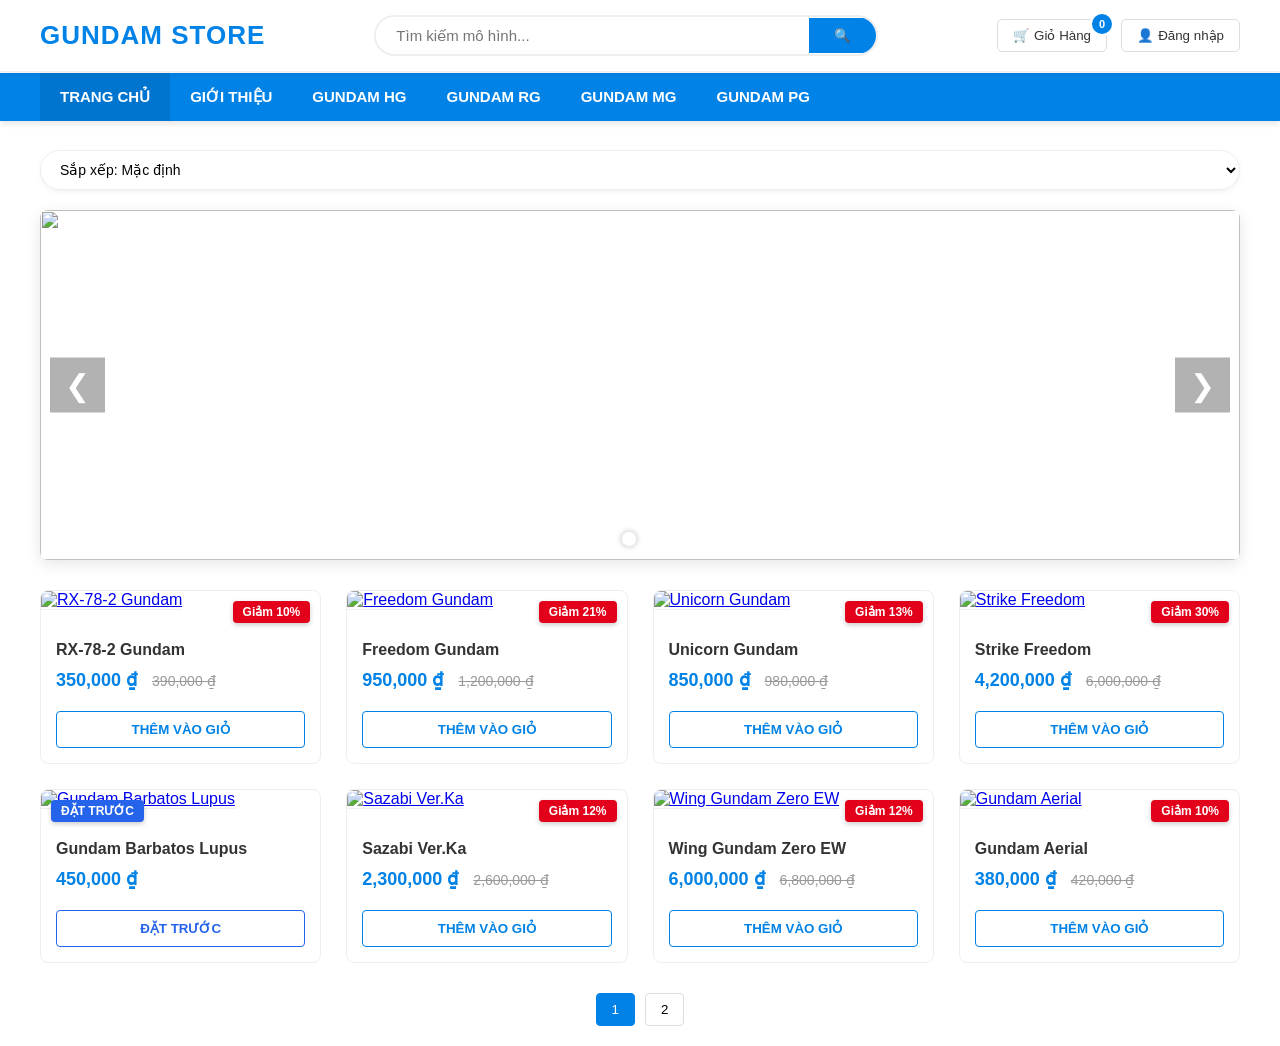
==== index.html @ c2790efb "webbanhang" ====
<!DOCTYPE html>
<html lang="vi">
<head>
<meta charset="UTF-8">
<meta name="viewport" content="width=device-width, initial-scale=1.0">
<title>Gundam Store - Pro Version</title>
<link rel="stylesheet" href="style.css">
</head>
<body>

<header>
    <div class="header-inner">
        <button class="mobile-menu-btn" onclick="toggleMobileMenu()">☰</button>
        
        <a href="#" class="logo">Gundam Store</a>
        
        <div class="search-box">
            <input type="text" id="search" placeholder="Tìm kiếm mô hình..." oninput="handleSearchInput()">
            <button>🔍</button>
        </div>

        <div class="header-actions">
            <button onclick="location.hash='#cart'">🛒 Giỏ Hàng <span id="cart-count" class="cart-count">0</span></button>
            <span id="auth-btn"><button onclick="openModal()">👤 Đăng nhập</button></span>
        </div>
    </div>
</header>

<div class="main-nav" id="main-nav">
    <div class="nav-container">
        <div class="nav-item active" onclick="selectCategory('all', this)">TRANG CHỦ</div>
        <div class="nav-item" onclick="showIntro(this)">GIỚI THIỆU</div>
        <div class="nav-item" onclick="selectCategory('HG', this)">GUNDAM HG</div>
        <div class="nav-item" onclick="selectCategory('RG', this)">GUNDAM RG</div>
        <div class="nav-item" onclick="selectCategory('MG', this)">GUNDAM MG</div>
        <div class="nav-item" onclick="selectCategory('PG', this)">GUNDAM PG</div>
    </div>
</div>

<div class="container">
    <div class="toolbar" id="toolbar" style="display: flex; justify-content: space-between; margin-bottom: 20px; align-items: center; flex-wrap: wrap; gap: 10px;">
        <select id="category" onchange="render()" style="padding: 10px; border-radius: 5px; border: 1px solid #ccc; outline: none; cursor: pointer; display: none;">
            <option value="all">Tất cả</option>
            <option value="HG">HG</option>
            <option value="MG">MG</option>
            <option value="RG">RG</option>
            <option value="PG">PG</option>
        </select>
        
        <div style="flex: 1;"></div> <select id="sort" onchange="render()" style="padding: 10px 15px; border-radius: 50px; border: 1px solid #eee; outline: none; cursor: pointer; background: white; font-weight: 500; box-shadow: 0 2px 5px rgba(0,0,0,0.05);">
            <option value="default">Sắp xếp: Mặc định</option>
            <option value="price-asc">Giá: Thấp đến Cao</option>
            <option value="price-desc">Giá: Cao xuống Thấp</option>
        </select>
    </div>

    <div id="home-banner" class="banner-slider"></div>
    <div id="product-list" class="grid"></div>
    <div class="pagination" id="pagination"></div>
    
    <div id="intro-panel" class="intro-section hidden" style="background: white; padding: 40px; border-radius: 8px; box-shadow: 0 2px 10px rgba(0,0,0,0.05); line-height: 1.8; color: #333;">
        <h2 style="color: var(--primary); border-bottom: 2px solid #eee; padding-bottom: 15px; margin-top: 0;">Về Gundam & Gunpla</h2>
        <p><strong>Gundam</strong> là một thương hiệu truyền thông khoa học viễn tưởng quân sự của Nhật Bản. Khởi đầu từ bộ anime <em>Mobile Suit Gundam (1979)</em>, thương hiệu này đã phát triển thành một biểu tượng văn hóa toàn cầu với vô số phần phim, truyện tranh và đặc biệt là mô hình lắp ráp.</p>
        
        <h3 style="margin-top: 25px;">Gunpla là gì?</h3>
        <p><strong>Gunpla</strong> (viết tắt của "Gundam Plastic Model") là các bộ mô hình nhựa mô phỏng lại các robot (Mobile Suit) trong phim. Người chơi sẽ cắt các chi tiết từ vỉ nhựa (runner) và lắp ráp chúng lại với nhau mà không cần dùng keo dán (snap-fit).</p>

        <h3 style="margin-top: 25px;">Các cấp độ (Grade) phổ biến</h3>
        <div class="grade-grid" style="display: grid; grid-template-columns: repeat(auto-fit, minmax(280px, 1fr)); gap: 20px; margin-top: 15px;">
            <div class="grade-card" style="background: #f8fafc; padding: 20px; border-radius: 8px; border-left: 5px solid var(--primary);">
                <strong style="color: var(--primary); font-size: 16px;">HG - High Grade (1/144)</strong>
                <p style="margin-top: 10px; font-size: 14px;">Dòng phổ biến nhất, kích thước khoảng 13cm. Chi tiết vừa phải, dễ lắp ráp, giá thành rẻ. Phù hợp cho người mới bắt đầu.</p>
            </div>
            <div class="grade-card" style="background: #f8fafc; padding: 20px; border-radius: 8px; border-left: 5px solid var(--primary);">
                <strong style="color: var(--primary); font-size: 16px;">RG - Real Grade (1/144)</strong>
                <p style="margin-top: 10px; font-size: 14px;">Cùng kích thước với HG nhưng có khung xương bên trong chi tiết. Độ chi tiết cực cao, dành cho người thích sự tỉ mỉ.</p>
            </div>
            <div class="grade-card" style="background: #f8fafc; padding: 20px; border-radius: 8px; border-left: 5px solid var(--primary);">
                <strong style="color: var(--primary); font-size: 16px;">MG - Master Grade (1/100)</strong>
                <p style="margin-top: 10px; font-size: 14px;">Kích thước khoảng 18cm. Có khung xương hoàn chỉnh, cử động linh hoạt. Đây là chuẩn mực của người chơi Gundam.</p>
            </div>
            <div class="grade-card" style="background: #f8fafc; padding: 20px; border-radius: 8px; border-left: 5px solid var(--primary);">
                <strong style="color: var(--primary); font-size: 16px;">PG - Perfect Grade (1/60)</strong>
                <p style="margin-top: 10px; font-size: 14px;">Kích thước lớn (30cm+). Là đỉnh cao của công nghệ Gunpla với chi tiết hoàn hảo, đèn LED, kim loại.</p>
            </div>
        </div>
    </div>

    <div id="detail"></div>

    <div id="admin-panel" class="admin hidden">
        <h3>Quản lý sản phẩm</h3>
        <input type="hidden" id="editIndex">
        <input id="name" placeholder="Tên Gundam"><br><br>
        <select id="cat">
            <option>HG</option><option>MG</option><option>RG</option><option>PG</option>
        </select><br><br>
        <div style="display:flex; gap:10px">
            <input id="price" type="number" placeholder="Giá bán (VNĐ)">
            <input id="originalPrice" type="number" placeholder="Giá gốc (Để tính % giảm)">
        </div><br>
        <div style="display:flex; gap:10px">
            <input id="stock" type="number" placeholder="Số lượng trong kho">
            <select id="status"><option value="available">Sẵn hàng</option><option value="preorder">Đặt trước (Pre-order)</option></select>
        </div><br>
        <textarea id="images" placeholder="Link ảnh (Mỗi link một dòng)" rows="4"></textarea><br><br>
        <input id="video" placeholder="ID Video Youtube (VD: dQw4w9WgXcQ)"><br><br>
        <textarea id="desc" placeholder="Mô tả"></textarea><br><br>
        <button class="btn-submit" onclick="saveProduct()">Lưu Sản Phẩm</button>
        
        <div id="bank-config-area" style="margin-top: 30px; border-top: 2px dashed #ddd; padding-top: 20px;"></div>

        <div style="margin-top: 30px; border-top: 2px dashed #ddd; padding-top: 20px;">
            <h3>Cấu hình Giao diện & Banner</h3>
            <div class="form-group"><label>Màu chủ đạo (Primary Color)</label><input type="color" id="cfg-color" value="#e3001b" style="height:40px"></div>
            <div class="form-group"><label>Hình nền (Link ảnh hoặc mã màu)</label><input type="text" id="cfg-bg" placeholder="VD: https://anh.com/bg.jpg hoặc #f4f4f4"></div>
            <div class="form-group"><label>Banner Quảng cáo (Mỗi link 1 dòng)</label><textarea id="cfg-banners" rows="4" placeholder="Nhập link ảnh banner..."></textarea></div>
            <button onclick="saveSiteConfig()" class="btn-submit" style="background:#0f172a;">Lưu Giao Diện</button>
        </div>
        <hr>
        <div id="admin-list"></div>
    </div>
</div>

<button id="backToTop" onclick="window.scrollTo({top: 0, behavior: 'smooth'})" style="position:fixed; bottom:20px; left:20px; background:var(--primary); color:white; width:45px; height:45px; border-radius:50%; border:none; cursor:pointer; font-size:20px; display:none; z-index:999; box-shadow:0 4px 10px rgba(0,0,0,0.3); transition: 0.3s;">⬆</button>

<div class="toast-container" id="toast-container"></div>

<div class="modal-overlay" id="login-modal">
    <div class="modal-box">
        <span class="close-modal" onclick="closeModal()" style="float:right">&times;</span>
        <div class="modal-tabs">
            <button id="tab-login" class="tab-btn active" onclick="switchTab('login')">Đăng nhập</button>
            <button id="tab-register" class="tab-btn" onclick="switchTab('register')">Đăng ký</button>
        </div>
        
        <div id="login-form">
            <div class="form-group"><label>Tên tài khoản</label><input type="text" id="username" placeholder="Nhập tên đăng nhập"></div>
            <div class="form-group">
                <label>Mật khẩu</label>
                <div style="position: relative;">
                    <input type="password" id="password" placeholder="Nhập mật khẩu" style="width: 100%; padding-right: 35px; box-sizing: border-box;">
                    <span onclick="togglePassword('password', this)" style="position: absolute; right: 10px; top: 12px; cursor: pointer; user-select: none;">👁️</span>
                </div>
            </div>
            <button class="btn-submit" onclick="handleLogin()">ĐĂNG NHẬP</button>
            <div style="text-align: center; margin-top: 15px;">
                <a href="#" onclick="showForgotPassword()" style="color: var(--primary); font-size: 14px; text-decoration: none; font-weight: 500;">Quên mật khẩu?</a>
            </div>
        </div>

        <div id="register-form" class="hidden">
            <div class="form-group"><label>Tên tài khoản</label><input type="text" id="reg-username" placeholder="Chọn tên đăng nhập"></div>
            <div class="form-group"><label>Họ và tên</label><input type="text" id="reg-fullname" placeholder="Tên hiển thị"></div>
            <div class="form-group">
                <label>Mật khẩu</label>
                <div style="position: relative;">
                    <input type="password" id="reg-password" placeholder="Tạo mật khẩu (>6 ký tự)" style="width: 100%; padding-right: 35px; box-sizing: border-box;">
                    <span onclick="togglePassword('reg-password', this)" style="position: absolute; right: 10px; top: 12px; cursor: pointer; user-select: none;">👁️</span>
                </div>
            </div>
            <button class="btn-submit" onclick="handleRegister()">ĐĂNG KÝ</button>
        </div>

        <div id="forgot-form" class="hidden">
            <h3 style="margin-top:0; color:var(--primary); text-align:center;">Khôi phục mật khẩu</h3>
            <p style="font-size:14px; color:#666; margin-bottom:15px; text-align:center;">Nhập tên tài khoản của bạn. Hệ thống sẽ gửi email xác nhận đặt lại mật khẩu.</p>
            <div class="form-group"><label>Tên tài khoản</label><input type="text" id="forgot-username" placeholder="Nhập tên đăng nhập"></div>
            <button class="btn-submit" onclick="handleForgotPassword()">GỬI YÊU CẦU</button>
            <div style="text-align: center; margin-top: 15px;">
                <a href="#" onclick="switchTab('login')" style="color: #666; font-size: 14px; text-decoration: none;">⬅ Quay lại đăng nhập</a>
            </div>
        </div>
    </div>
</div>

<div class="modal-overlay" id="qr-modal">
    <div class="modal-box" style="text-align: center;">
        <span class="close-modal" onclick="closeQrModal()" style="float:right">&times;</span>
        <h3 style="color:var(--primary); margin-top:0;">THÔNG TIN CHUYỂN KHOẢN</h3>
        <p>Vui lòng quét mã hoặc chuyển khoản theo thông tin dưới đây:</p>
        <div class="qr-info" style="background:#f8fafc; padding:20px; border-radius:8px; border:1px dashed #cbd5e1; margin-bottom:20px">
            <img id="qr-img" src="" style="max-width: 200px; border-radius: 4px;" alt="QR Code">
            <p style="margin: 10px 0 5px;"><strong>Ngân hàng:</strong> <span id="qr-bank-name"></span></p>
            <p style="margin: 5px 0;"><strong>Số tài khoản:</strong> <span id="qr-bank-num" style="font-size: 18px; color: var(--primary); font-weight: bold;"></span></p>
            <p style="margin: 5px 0;"><strong>Chủ tài khoản:</strong> <span id="qr-bank-owner"></span></p>
            <p style="font-size: 13px; color: #666; margin-top: 10px;">Nội dung: <strong>Thanh toan don hang</strong></p>
        </div>
        <button class="btn-submit" onclick="confirmBankTransfer()">✅ TÔI ĐÃ CHUYỂN KHOẢN</button>
    </div>
</div>

<script src="https://cdnjs.cloudflare.com/ajax/libs/crypto-js/4.1.1/crypto-js.min.js"></script>
<script src="data.js"></script>
<script src="auth.js"></script>
<script src="cart.js"></script>
<script src="admin.js"></script>
<script src="main.js"></script>

</body>
</html>
---- style.css ----
:root { --primary: #e3001b; --dark: #333; --light: #f4f4f4; --white: #fff; }
body { margin:0; font-family:'Segoe UI', Tahoma, Geneva, Verdana, sans-serif; background:var(--light); color: var(--dark); overflow-x: hidden; }
html { scroll-behavior: smooth; }

/* Header & Thanh tìm kiếm */
header { background: var(--white); padding: 15px 0; border-bottom: 1px solid #eee; position: sticky; top: 0; z-index: 1000; box-shadow: 0 2px 5px rgba(0,0,0,0.05); }
.header-inner { max-width: 1200px; margin: auto; display: flex; justify-content: space-between; align-items: center; padding: 0 20px; }
.logo { font-size: 26px; font-weight: 800; color: var(--primary); text-decoration: none; text-transform: uppercase; letter-spacing: 1px; flex-shrink: 0; }

.search-box { flex: 1; max-width: 500px; margin: 0 20px; display: flex; align-items: center; background: #fff; border: 2px solid #eee; border-radius: 50px; overflow: hidden; transition: 0.3s; }
.search-box:focus-within { border-color: var(--primary); box-shadow: 0 4px 10px rgba(227,0,27,0.15); }
.search-box input { flex: 1; padding: 10px 20px; border: none; outline: none; font-size: 15px; width: 100%; box-sizing: border-box; }
.search-box button { background: var(--primary); color: white; border: none; padding: 10px 25px; cursor: pointer; font-weight: bold; transition: 0.2s; }
.search-box button:hover { background: #cc0018; }

.header-actions button { background: white; color: var(--dark); border: 1px solid #ddd; margin-left: 10px; font-weight: 500; position: relative; padding: 8px 15px; border-radius: 5px; cursor: pointer; transition: 0.2s; }
.header-actions button:hover { border-color: var(--primary); color: var(--primary); }
.cart-count { position: absolute; top: -8px; right: -8px; background: var(--primary); color: white; font-size: 11px; width: 20px; height: 20px; border-radius: 50%; display: flex; align-items: center; justify-content: center; font-weight: bold; border: 2px solid white; }

/* Nút Hamburger (Mobile) */
.mobile-menu-btn { display: none; background: none; border: none; font-size: 24px; cursor: pointer; color: var(--dark); margin-right: 15px; }

/* Menu Đỏ */
.main-nav { background: var(--primary); box-shadow: 0 4px 6px -1px rgba(0,0,0,0.1); position: sticky; top: 73px; z-index: 999; transition: max-height 0.3s ease-out; }
.nav-container { max-width: 1200px; margin: auto; display: flex; padding: 0 20px; overflow-x: auto; }
.nav-item { color: white; padding: 15px 20px; cursor: pointer; font-weight: bold; font-size: 15px; white-space: nowrap; transition: 0.3s; text-transform: uppercase; }
.nav-item:hover, .nav-item.active { background: rgba(0,0,0,0.1); }

/* Layout chung */
.container { max-width: 1200px; margin: 20px auto; padding: 0 20px; min-height: 70vh; }
.hidden { display: none !important; }

/* Grid Sản phẩm */
.grid { display: grid; grid-template-columns: repeat(auto-fit, minmax(240px, 1fr)); gap: 25px; }
.card { background: var(--white); border: 1px solid #eee; border-radius: 8px; overflow: hidden; transition: transform 0.2s, box-shadow 0.2s; position: relative; animation: fadeIn 0.4s ease; display: flex; flex-direction: column; }
@keyframes fadeIn { from { opacity: 0; transform: translateY(10px); } to { opacity: 1; transform: translateY(0); } }
.card:hover { transform: translateY(-5px); box-shadow: 0 10px 20px rgba(0,0,0,0.08); border-color: #ffdce0; }

.card img { width: 100%; height: 240px; object-fit: cover; border-bottom: 1px solid #f0f0f0; }
.card-content { padding: 15px; display: flex; flex-direction: column; flex: 1; }
.price { color: var(--primary); font-weight: bold; font-size: 18px; margin-bottom: 10px; display: block; }
.old-price { text-decoration: line-through; color: #999; font-size: 14px; margin-left: 10px; font-weight: normal; }
.sale-badge, .preorder-badge { position: absolute; top: 10px; color: white; padding: 4px 10px; border-radius: 4px; font-size: 12px; font-weight: bold; z-index: 2; box-shadow: 0 2px 5px rgba(0,0,0,0.2); }
.sale-badge { right: 10px; background: #e3001b; }
.preorder-badge { left: 10px; background: #2563eb; }

.card-actions { margin-top: auto; }
.card-actions button { width: 100%; background: white; border: 1px solid var(--primary); color: var(--primary); padding: 10px; border-radius: 4px; font-weight: bold; cursor: pointer; transition: 0.2s; }
.card-actions button:hover { background: var(--primary); color: white; }
.card-actions button:disabled { background: #eee; border-color: #ddd; color: #999; cursor: not-allowed; }

/* Banner Slider */
.banner-slider { width: 100%; height: 350px; position: relative; overflow: hidden; border-radius: 8px; margin-bottom: 30px; box-shadow: 0 4px 15px rgba(0,0,0,0.1); display: none; }
.banner-slider.has-images { display: block; }
.banner-slide { position: absolute; top:0; left:0; width:100%; height:100%; opacity:0; transition: opacity 1s ease-in-out; object-fit: cover; }
.banner-slide.active { opacity: 1; }
.banner-nav { position: absolute; bottom: 15px; left: 50%; transform: translateX(-50%); display: flex; gap: 10px; z-index: 10; }
.banner-dot { width: 12px; height: 12px; background: rgba(255,255,255,0.5); border-radius: 50%; cursor: pointer; transition: 0.3s; }
.banner-dot.active { background: var(--white); transform: scale(1.2); box-shadow: 0 0 5px rgba(0,0,0,0.3); }
.banner-btn { position: absolute; top: 50%; transform: translateY(-50%); background: rgba(0,0,0,0.3); color: white; border: none; font-size: 30px; padding: 10px 15px; cursor: pointer; transition: 0.3s; z-index: 5; }
.banner-btn:hover { background: var(--primary); }
.banner-prev { left: 10px; }
.banner-next { right: 10px; }

/* Gallery & Media */
.gallery-container { width: 100%; }
.main-media { width: 100%; height: 400px; border: 1px solid #eee; border-radius: 8px; overflow: hidden; display: flex; align-items: center; justify-content: center; background: #fff; margin-bottom: 10px; position: relative; }
.main-media:hover img { cursor: zoom-in; transform: scale(1.5); }
.nav-arrow { position: absolute; top: 50%; transform: translateY(-50%); background: rgba(0,0,0,0.3); color: white; width: 40px; height: 40px; border-radius: 50%; display: flex; align-items: center; justify-content: center; cursor: pointer; font-size: 20px; font-weight: bold; user-select: none; transition: 0.2s; z-index: 10; }
.nav-arrow:hover { background: var(--primary); }
.nav-arrow.prev { left: 10px; }
.nav-arrow.next { right: 10px; }
.thumb-list { display: flex; gap: 10px; overflow-x: auto; padding-bottom: 5px; }
.thumb-item { width: 70px; height: 70px; border: 2px solid transparent; border-radius: 4px; cursor: pointer; object-fit: cover; opacity: 0.6; transition: 0.2s; flex-shrink: 0; }
.thumb-item:hover, .thumb-item.active { border-color: var(--primary); opacity: 1; }
.thumb-video { position: relative; display: flex; align-items: center; justify-content: center; background: #000; }
.thumb-video::after { content: '▶'; color: white; font-size: 20px; position: absolute; }

/* Form & Modal */
.form-group { margin-bottom: 15px; text-align: left; }
.form-group label { display: block; margin-bottom: 5px; font-weight: 500; font-size: 14px; }
input, select, textarea { width: 100%; padding: 12px; box-sizing: border-box; border: 1px solid #ddd; border-radius: 4px; font-family: inherit; font-size: 14px; transition: border 0.3s; }
input:focus, select:focus, textarea:focus { border-color: var(--primary); outline: none; }
.btn-submit { width: 100%; background: var(--primary); color: white; padding: 12px; border: none; border-radius: 4px; font-weight: bold; cursor: pointer; transition: 0.2s; font-size: 15px; }
.btn-submit:hover { background: #cc0018; transform: translateY(-2px); }

.modal-overlay { position: fixed; top: 0; left: 0; width: 100%; height: 100%; background: rgba(0,0,0,0.6); z-index: 2000; display: flex; align-items: center; justify-content: center; opacity: 0; visibility: hidden; transition: 0.3s; }
.modal-overlay.open { opacity: 1; visibility: visible; }
.modal-box { background: white; padding: 30px; border-radius: 8px; width: 400px; max-width: 90%; transform: scale(0.9); transition: 0.3s; box-shadow: 0 10px 25px rgba(0,0,0,0.2); }
.modal-overlay.open .modal-box { transform: scale(1); }
.close-modal { cursor: pointer; font-size: 24px; color: #999; line-height: 1; transition: 0.2s; }
.close-modal:hover { color: var(--primary); }

.modal-tabs { display: flex; margin-bottom: 20px; border-bottom: 1px solid #eee; }
.tab-btn { flex: 1; padding: 10px; background: none; border: none; cursor: pointer; font-weight: bold; color: #777; border-bottom: 2px solid transparent; transition: 0.3s; font-size: 15px; }
.tab-btn.active { color: var(--primary); border-bottom-color: var(--primary); }

/* Toasts & Utils */
.toast-container { position: fixed; top: 20px; right: 20px; z-index: 3000; }
.toast { background: white; border-left: 4px solid var(--primary); padding: 15px 20px; margin-bottom: 10px; box-shadow: 0 4px 12px rgba(0,0,0,0.15); border-radius: 4px; font-weight: 500; min-width: 250px; animation: slideIn 0.3s ease; transition: opacity 0.3s; }
.toast.success { border-left-color: #10b981; }
.toast.error { border-left-color: #ef4444; }
@keyframes slideIn { from { transform: translateX(100%); opacity: 0; } to { transform: translateX(0); opacity: 1; } }
.pagination { margin-top: 30px; text-align: center; }
.pagination button { margin: 0 5px; padding: 8px 15px; background: white; border: 1px solid #ddd; cursor: pointer; border-radius: 4px; font-weight: 500; transition: 0.2s; }
.pagination button:hover, .pagination button.active { border-color: var(--primary); color: white; background: var(--primary); }

/* Responsive Mobile (ĐIỂM ĂN TIỀN MỚI) */
@media (max-width: 768px) {
    .header-inner { flex-wrap: wrap; }
    .logo { margin-bottom: 15px; width: calc(100% - 50px); text-align: center; }
    .mobile-menu-btn { display: block; }
    .search-box { margin: 0 0 15px 0; width: 100%; max-width: 100%; order: 3; }
    .header-actions { margin: auto; order: 4; }
    
    /* Thu gọn Menu thành Drawer */
    .main-nav { max-height: 0; overflow: hidden; }
    .main-nav.open { max-height: 500px; }
    .nav-container { flex-direction: column; padding: 0; }
    .nav-item { text-align: center; border-bottom: 1px solid rgba(255,255,255,0.1); }
    
    .toolbar { flex-direction: column; align-items: stretch !important; }
    #sort, #category { width: 100%; }
}
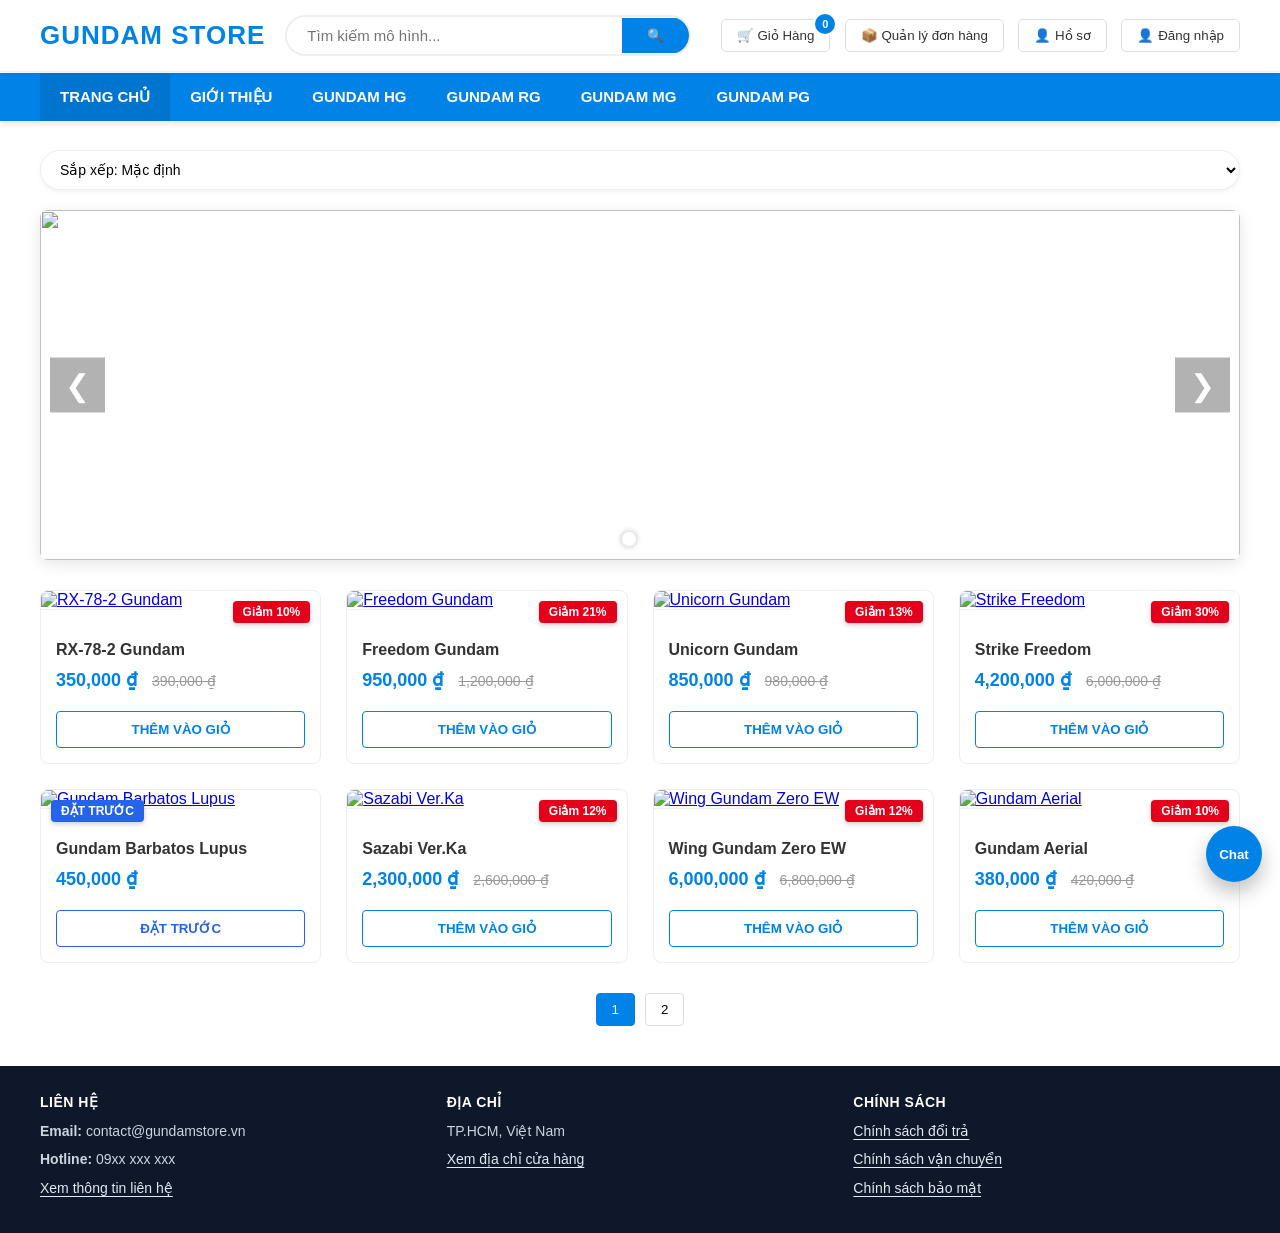
==== commit b5522dec: "Add files via upload" ====
--- a/index.html
+++ b/index.html
@@ -21,6 +21,11 @@
 
         <div class="header-actions">
             <button onclick="location.hash='#cart'">🛒 Giỏ Hàng <span id="cart-count" class="cart-count">0</span></button>
+            <button onclick="location.hash='#orders'">📦 Quản lý đơn hàng</button>
+            <button onclick="location.hash='#profile'">👤 Hồ sơ</button>
+            <a id="product-mgmt-btn" href="admin.html" style="padding:8px 16px; background:var(--primary); color:white; border:none; border-radius:4px; cursor:pointer; text-decoration:none; font-weight:600; display:none;">⚙️ Quản trị</a>
+            <span id="admin-link"></span>
+            <span id="stock-alert"></span>
             <span id="auth-btn"><button onclick="openModal()">👤 Đăng nhập</button></span>
         </div>
     </div>
@@ -34,6 +39,7 @@
         <div class="nav-item" onclick="selectCategory('RG', this)">GUNDAM RG</div>
         <div class="nav-item" onclick="selectCategory('MG', this)">GUNDAM MG</div>
         <div class="nav-item" onclick="selectCategory('PG', this)">GUNDAM PG</div>
+        <div id="admin-nav-item" class="nav-item hidden" onclick="toggleAdminConfigToolbar()" style="background: rgba(255,255,255,0.2); border-left: 1px solid rgba(255,255,255,0.3);">⚙️ QUẢN TRỊ NHANH</div>
     </div>
 </div>
 
@@ -47,7 +53,8 @@
             <option value="PG">PG</option>
         </select>
         
-        <div style="flex: 1;"></div> <select id="sort" onchange="render()" style="padding: 10px 15px; border-radius: 50px; border: 1px solid #eee; outline: none; cursor: pointer; background: white; font-weight: 500; box-shadow: 0 2px 5px rgba(0,0,0,0.05);">
+        <div style="flex: 1;"></div> 
+        <select id="sort" onchange="render()" style="padding: 10px 15px; border-radius: 50px; border: 1px solid #eee; outline: none; cursor: pointer; background: white; font-weight: 500; box-shadow: 0 2px 5px rgba(0,0,0,0.05);">
             <option value="default">Sắp xếp: Mặc định</option>
             <option value="price-asc">Giá: Thấp đến Cao</option>
             <option value="price-desc">Giá: Cao xuống Thấp</option>
@@ -88,41 +95,94 @@
 
     <div id="detail"></div>
 
-    <div id="admin-panel" class="admin hidden">
-        <h3>Quản lý sản phẩm</h3>
-        <input type="hidden" id="editIndex">
-        <input id="name" placeholder="Tên Gundam"><br><br>
-        <select id="cat">
-            <option>HG</option><option>MG</option><option>RG</option><option>PG</option>
-        </select><br><br>
-        <div style="display:flex; gap:10px">
-            <input id="price" type="number" placeholder="Giá bán (VNĐ)">
-            <input id="originalPrice" type="number" placeholder="Giá gốc (Để tính % giảm)">
-        </div><br>
-        <div style="display:flex; gap:10px">
-            <input id="stock" type="number" placeholder="Số lượng trong kho">
-            <select id="status"><option value="available">Sẵn hàng</option><option value="preorder">Đặt trước (Pre-order)</option></select>
-        </div><br>
-        <textarea id="images" placeholder="Link ảnh (Mỗi link một dòng)" rows="4"></textarea><br><br>
-        <input id="video" placeholder="ID Video Youtube (VD: dQw4w9WgXcQ)"><br><br>
-        <textarea id="desc" placeholder="Mô tả"></textarea><br><br>
-        <button class="btn-submit" onclick="saveProduct()">Lưu Sản Phẩm</button>
-        
-        <div id="bank-config-area" style="margin-top: 30px; border-top: 2px dashed #ddd; padding-top: 20px;"></div>
-
-        <div style="margin-top: 30px; border-top: 2px dashed #ddd; padding-top: 20px;">
-            <h3>Cấu hình Giao diện & Banner</h3>
-            <div class="form-group"><label>Màu chủ đạo (Primary Color)</label><input type="color" id="cfg-color" value="#e3001b" style="height:40px"></div>
-            <div class="form-group"><label>Hình nền (Link ảnh hoặc mã màu)</label><input type="text" id="cfg-bg" placeholder="VD: https://anh.com/bg.jpg hoặc #f4f4f4"></div>
-            <div class="form-group"><label>Banner Quảng cáo (Mỗi link 1 dòng)</label><textarea id="cfg-banners" rows="4" placeholder="Nhập link ảnh banner..."></textarea></div>
-            <button onclick="saveSiteConfig()" class="btn-submit" style="background:#0f172a;">Lưu Giao Diện</button>
-        </div>
-        <hr>
-        <div id="admin-list"></div>
-    </div>
-</div>
-
-<button id="backToTop" onclick="window.scrollTo({top: 0, behavior: 'smooth'})" style="position:fixed; bottom:20px; left:20px; background:var(--primary); color:white; width:45px; height:45px; border-radius:50%; border:none; cursor:pointer; font-size:20px; display:none; z-index:999; box-shadow:0 4px 10px rgba(0,0,0,0.3); transition: 0.3s;">⬆</button>
+    <!-- ADMIN CONFIG TOOLBAR (Horizontal Blue Bar) -->
+    <div id="admin-config-toolbar" class="admin-config-toolbar" style="position:fixed; top:0; right:-450px; width:400px; height:100vh; background:#0f172a; color:white; border-left:3px solid var(--primary); z-index:2000; box-shadow:-4px 0 12px rgba(0,0,0,0.3); transition: 0.4s ease-in-out; overflow: hidden; display: flex; flex-direction: column;">
+        <div style="padding:0; display: flex; flex-direction: column; height: 100%;">
+            <div style="display:flex; align-items:center; border-bottom:1px solid rgba(255,255,255,0.1);">
+                <div style="flex:1; display:flex; gap:0;">
+                    <button class="admin-config-tab active" onclick="switchAdminTab('products')" style="flex:1; padding:14px; background:transparent; color:white; border:none; border-bottom:3px solid var(--primary); cursor:pointer; font-weight:600; transition:0.3s;">📦 Quản lý sản phẩm</button>
+                    <button class="admin-config-tab" onclick="switchAdminTab('bank')" style="flex:1; padding:14px; background:transparent; color:white; border:none; border-bottom:3px solid transparent; cursor:pointer; font-weight:600; transition:0.3s;">💳 Bank</button>
+                    <button class="admin-config-tab" onclick="switchAdminTab('interface')" style="flex:1; padding:14px; background:transparent; color:white; border:none; border-bottom:3px solid transparent; cursor:pointer; font-weight:600; transition:0.3s;">🎨 Giao diện</button>
+                </div>
+                <button onclick="toggleAdminConfigToolbar()" style="padding:14px 20px; background:transparent; color:white; border:none; cursor:pointer; font-size:20px;">✕</button>
+            </div>
+
+            <div style="max-height:70vh; overflow-y:auto; padding:20px;">
+                <!-- Tab 1: Quản lý sản phẩm -->
+                <div id="admin-tab-products" class="admin-config-tab-content" style="display:block;">
+                    <h3 style="margin-top:0; color:white;">Quản lý sản phẩm</h3>
+                    <input type="hidden" id="editIndex">
+                    <input id="name" placeholder="Tên Gundam" style="margin-bottom:10px;"><br>
+                    <select id="cat" style="margin-bottom:10px; width:100%; padding:10px; border-radius:4px; border:1px solid #ddd;">
+                        <option>HG</option><option>MG</option><option>RG</option><option>PG</option>
+                    </select><br>
+                    <div style="display:flex; gap:10px; margin-bottom:10px;">
+                        <input id="price" type="number" placeholder="Giá bán (VNĐ)" style="flex:1;">
+                        <input id="originalPrice" type="number" placeholder="Giá gốc (Để tính % giảm)" style="flex:1;">
+                    </div>
+                    <div style="display:flex; gap:10px; margin-bottom:10px;">
+                        <input id="stock" type="number" placeholder="Số lượng trong kho" style="flex:1;">
+                        <select id="status" style="flex:1; padding:10px; border-radius:4px; border:1px solid #ddd;"><option value="available">Sẵn hàng</option><option value="preorder">Đặt trước (Pre-order)</option></select>
+                    </div>
+                    <textarea id="images" placeholder="Link ảnh (Mỗi link một dòng)" rows="3" style="width:100%; margin-bottom:10px; padding:10px; border-radius:4px; border:1px solid #ddd;"></textarea>
+                    <input id="video" placeholder="ID Video Youtube (VD: dQw4w9WgXcQ)" style="margin-bottom:10px; width:100%; padding:10px; border-radius:4px; border:1px solid #ddd;"><br>
+                    <textarea id="desc" placeholder="Mô tả" style="width:100%; margin-bottom:10px; padding:10px; border-radius:4px; border:1px solid #ddd;"></textarea><br>
+                    <button class="btn-submit" onclick="saveProduct()" style="background:var(--primary); width:100%;">Lưu Sản Phẩm</button>
+                    <hr style="border:none; border-top:1px solid rgba(255,255,255,0.2); margin:20px 0;">
+                    <div id="admin-list"></div>
+                </div>
+
+                <!-- Tab 2: Cấu hình Chuyển khoản -->
+                <div id="admin-tab-bank" class="admin-config-tab-content" style="display:none;">
+                    <h3 style="margin-top:0; color:white;">Cấu hình Chuyển khoản</h3>
+                    <div style="background:rgba(255,255,255,0.05); padding:20px; border-radius:8px; margin-bottom:20px;">
+                        <div class="form-group"><label style="color:white; display:block; margin-bottom:8px;">Tên Ngân hàng</label><input type="text" id="bank-name" placeholder="VD: MB Bank (Quân Đội)" style="width:100%; padding:10px; border-radius:4px; border:1px solid #ddd;"></div>
+                        <div class="form-group"><label style="color:white; display:block; margin-bottom:8px;">Số tài khoản</label><input type="text" id="bank-account" placeholder="VD: 0334831376" style="width:100%; padding:10px; border-radius:4px; border:1px solid #ddd;"></div>
+                        <div class="form-group"><label style="color:white; display:block; margin-bottom:8px;">Chủ tài khoản</label><input type="text" id="bank-owner" placeholder="VD: PHAM HUY HIEP" style="width:100%; padding:10px; border-radius:4px; border:1px solid #ddd;"></div>
+                        <div class="form-group"><label style="color:white; display:block; margin-bottom:8px;">Link QR Code</label><input type="text" id="bank-qr" placeholder="https://img.vietqr.io/image/..." style="width:100%; padding:10px; border-radius:4px; border:1px solid #ddd;"></div>
+                        <button onclick="saveBankConfig()" class="btn-submit" style="background:var(--primary); width:100%; margin-top:15px;">Lưu Cấu Hình Bank</button>
+                    </div>
+                    <div id="bank-config-area"></div>
+                </div>
+
+                <!-- Tab 3: Giao diện & Banner -->
+                <div id="admin-tab-interface" class="admin-config-tab-content" style="display:none;">
+                    <h3 style="margin-top:0; color:white;">Cấu hình Giao diện & Banner</h3>
+                    <div class="form-group"><label style="color:white;">Màu chủ đạo (Primary Color)</label><input type="color" id="cfg-color" value="#e3001b" style="height:40px; width:100%; cursor:pointer;"></div>
+                    <div class="form-group"><label style="color:white;">Hình nền (Link ảnh hoặc mã màu)</label><input type="text" id="cfg-bg" placeholder="VD: https://anh.com/bg.jpg hoặc #f4f4f4" style="width:100%; padding:10px; border-radius:4px; border:1px solid #ddd;"></div>
+                    <div class="form-group"><label style="color:white;">Banner Quảng cáo (Mỗi link 1 dòng)</label><textarea id="cfg-banners" rows="3" placeholder="Nhập link ảnh banner..." style="width:100%; padding:10px; border-radius:4px; border:1px solid #ddd;"></textarea></div>
+                    <button onclick="saveSiteConfig()" class="btn-submit" style="background:var(--primary); width:100%;">Lưu Giao Diện</button>
+                </div>
+            </div>
+        </div>
+    </div>
+
+    <div id="admin-panel" class="admin hidden" style="display:none !important;"></div>
+</div>
+
+<footer class="site-footer">
+    <div class="footer-inner">
+        <div class="footer-col">
+            <div class="footer-title">Liên hệ</div>
+            <div class="footer-item"><strong>Email:</strong> <span id="footer-email">contact@gundamstore.vn</span></div>
+            <div class="footer-item"><strong>Hotline:</strong> <span id="footer-phone">09xx xxx xxx</span></div>
+            <div class="footer-item"><a href="#contact" onclick="showInfoPage('contact'); return false;">Xem thông tin liên hệ</a></div>
+        </div>
+        <div class="footer-col">
+            <div class="footer-title">Địa chỉ</div>
+            <div class="footer-item" id="footer-address">TP.HCM, Việt Nam</div>
+            <div class="footer-item"><a href="#address" onclick="showInfoPage('address'); return false;">Xem địa chỉ cửa hàng</a></div>
+        </div>
+        <div class="footer-col">
+            <div class="footer-title">Chính sách</div>
+            <div class="footer-item"><a href="#policy" onclick="showInfoPage('policy'); return false;">Chính sách đổi trả</a></div>
+            <div class="footer-item"><a href="#shipping" onclick="showInfoPage('shipping'); return false;">Chính sách vận chuyển</a></div>
+            <div class="footer-item"><a href="#privacy" onclick="showInfoPage('privacy'); return false;">Chính sách bảo mật</a></div>
+        </div>
+    </div>
+</footer>
+
+<button id="backToTop" onclick="window.scrollTo({top: 0, behavior: 'smooth'})" style="position:fixed; bottom:25px; left:25px; background:var(--primary); color:white; width:50px; height:50px; border-radius:16px; border:none; cursor:pointer; font-size:20px; display:none; z-index:999; box-shadow:0 8px 25px rgba(227,0,27,0.3); transition: 0.3s; font-weight: bold;">↑</button>
 
 <div class="toast-container" id="toast-container"></div>
 
@@ -135,23 +195,31 @@
         </div>
         
         <div id="login-form">
-            <div class="form-group"><label>Tên tài khoản</label><input type="text" id="username" placeholder="Nhập tên đăng nhập"></div>
-            <div class="form-group">
-                <label>Mật khẩu</label>
-                <div style="position: relative;">
-                    <input type="password" id="password" placeholder="Nhập mật khẩu" style="width: 100%; padding-right: 35px; box-sizing: border-box;">
-                    <span onclick="togglePassword('password', this)" style="position: absolute; right: 10px; top: 12px; cursor: pointer; user-select: none;">👁️</span>
-                </div>
-            </div>
-            <button class="btn-submit" onclick="handleLogin()">ĐĂNG NHẬP</button>
-            <div style="text-align: center; margin-top: 15px;">
-                <a href="#" onclick="showForgotPassword()" style="color: var(--primary); font-size: 14px; text-decoration: none; font-weight: 500;">Quên mật khẩu?</a>
-            </div>
-        </div>
+    <div class="form-group"><label>Email đăng nhập</label><input type="text" id="login-username" placeholder="Nhập email của bạn"></div>
+    <div class="form-group">
+        <label>Mật khẩu</label>
+        <div style="position: relative;">
+            <input type="password" id="login-password" placeholder="Nhập mật khẩu" style="width: 100%; padding-right: 35px; box-sizing: border-box;">
+            <span onclick="togglePassword('login-password', this)" style="position: absolute; right: 10px; top: 12px; cursor: pointer; user-select: none;">👁️</span>
+        </div>
+    </div>
+    
+    <button class="btn-submit" onclick="handleLogin()">ĐĂNG NHẬP</button>
+
+    <div style="text-align: center; margin: 15px 0; color: #666; font-size: 14px;">Hoặc</div>
+
+    <button class="btn-submit" onclick="handleGoogleLogin()" style="background: white; color: #333; border: 1px solid #ddd; display: flex; align-items: center; justify-content: center; gap: 10px; margin-top: 0;">
+        <img src="https://www.svgrepo.com/show/475656/google-color.svg" alt="Google" style="width: 20px;">
+        Đăng nhập bằng Google
+    </button>
+    <div style="text-align: center; margin-top: 15px;">
+        <a href="#" onclick="showForgotPassword()" style="color: var(--primary); font-size: 14px; text-decoration: none; font-weight: 500;">Quên mật khẩu?</a>
+    </div>
+</div>
 
         <div id="register-form" class="hidden">
-            <div class="form-group"><label>Tên tài khoản</label><input type="text" id="reg-username" placeholder="Chọn tên đăng nhập"></div>
-            <div class="form-group"><label>Họ và tên</label><input type="text" id="reg-fullname" placeholder="Tên hiển thị"></div>
+            <div class="form-group"><label>Tên hiển thị</label><input type="text" id="reg-fullname" placeholder="Ví dụ: Huy Hiệp"></div>
+            <div class="form-group"><label>Email</label><input type="email" id="reg-email" placeholder="Ví dụ: email@gmail.com"></div>
             <div class="form-group">
                 <label>Mật khẩu</label>
                 <div style="position: relative;">
@@ -164,8 +232,8 @@
 
         <div id="forgot-form" class="hidden">
             <h3 style="margin-top:0; color:var(--primary); text-align:center;">Khôi phục mật khẩu</h3>
-            <p style="font-size:14px; color:#666; margin-bottom:15px; text-align:center;">Nhập tên tài khoản của bạn. Hệ thống sẽ gửi email xác nhận đặt lại mật khẩu.</p>
-            <div class="form-group"><label>Tên tài khoản</label><input type="text" id="forgot-username" placeholder="Nhập tên đăng nhập"></div>
+            <p style="font-size:14px; color:#666; margin-bottom:15px; text-align:center;">Nhập email tài khoản của bạn. Hệ thống sẽ gửi thư xác nhận đặt lại mật khẩu.</p>
+            <div class="form-group"><label>Email</label><input type="email" id="forgot-username" placeholder="Nhập email"></div>
             <button class="btn-submit" onclick="handleForgotPassword()">GỬI YÊU CẦU</button>
             <div style="text-align: center; margin-top: 15px;">
                 <a href="#" onclick="switchTab('login')" style="color: #666; font-size: 14px; text-decoration: none;">⬅ Quay lại đăng nhập</a>
@@ -192,10 +260,24 @@
 
 <script src="https://cdnjs.cloudflare.com/ajax/libs/crypto-js/4.1.1/crypto-js.min.js"></script>
 <script src="data.js"></script>
-<script src="auth.js"></script>
 <script src="cart.js"></script>
+<script src="customers.js"></script>
+<script src="orders.js"></script>
 <script src="admin.js"></script>
 <script src="main.js"></script>
+<script src="chat.js"></script>
+
+<script type="module" src="auth.js"></script>
+
+<script>
+    // Nếu mở bằng file:// thì module import (auth.js/firebase) có thể bị chặn -> nút đăng nhập không hoạt động.
+    (function warnIfFileProtocol(){
+        if(location.protocol !== 'file:') return;
+        const msg = 'Bạn đang mở bằng file:// nên đăng nhập (Firebase/module) có thể không chạy. Hãy dùng Live Server (http://localhost...) để test.';
+        if(typeof showToast === 'function') showToast(msg, 'error');
+        else alert(msg);
+    })();
+</script>
 
 </body>
 </html>
--- a/style.css
+++ b/style.css
@@ -1,6 +1,20 @@
 :root { --primary: #e3001b; --dark: #333; --light: #f4f4f4; --white: #fff; }
 body { margin:0; font-family:'Segoe UI', Tahoma, Geneva, Verdana, sans-serif; background:var(--light); color: var(--dark); overflow-x: hidden; }
 html { scroll-behavior: smooth; }
+
+/* Tinh chỉnh thanh cuộn (Scrollbar) */
+::-webkit-scrollbar { width: 8px; height: 8px; }
+::-webkit-scrollbar-track { background: transparent; }
+::-webkit-scrollbar-thumb { background: #cbd5e1; border-radius: 10px; border: 2px solid transparent; background-clip: content-box; }
+::-webkit-scrollbar-thumb:hover { background: #94a3b8; border: 2px solid transparent; background-clip: content-box; }
+
+/* Thanh cuộn cho sidebar admin (nền tối) */
+.admin-config-toolbar ::-webkit-scrollbar-thumb { background: rgba(255,255,255,0.2); }
+.admin-config-toolbar ::-webkit-scrollbar-thumb:hover { background: rgba(255,255,255,0.3); }
+
+/* Hiệu ứng hover cho các nút hành động chính */
+.btn-submit:active { transform: scale(0.98); }
+.nav-item:active { opacity: 0.8; }
 
 /* Header & Thanh tìm kiếm */
 header { background: var(--white); padding: 15px 0; border-bottom: 1px solid #eee; position: sticky; top: 0; z-index: 1000; box-shadow: 0 2px 5px rgba(0,0,0,0.05); }
@@ -21,7 +35,7 @@
 .mobile-menu-btn { display: none; background: none; border: none; font-size: 24px; cursor: pointer; color: var(--dark); margin-right: 15px; }
 
 /* Menu Đỏ */
-.main-nav { background: var(--primary); box-shadow: 0 4px 6px -1px rgba(0,0,0,0.1); position: sticky; top: 73px; z-index: 999; transition: max-height 0.3s ease-out; }
+.main-nav { background: var(--primary); box-shadow: 0 4px 6px -1px rgba(0,0,0,0.1); position: sticky; top: 73px; z-index: 999; }
 .nav-container { max-width: 1200px; margin: auto; display: flex; padding: 0 20px; overflow-x: auto; }
 .nav-item { color: white; padding: 15px 20px; cursor: pointer; font-weight: bold; font-size: 15px; white-space: nowrap; transition: 0.3s; text-transform: uppercase; }
 .nav-item:hover, .nav-item.active { background: rgba(0,0,0,0.1); }
@@ -29,6 +43,116 @@
 /* Layout chung */
 .container { max-width: 1200px; margin: 20px auto; padding: 0 20px; min-height: 70vh; }
 .hidden { display: none !important; }
+
+/* Footer */
+.site-footer { background: #0f172a; color: #e2e8f0; margin-top: 40px; }
+.footer-inner { max-width: 1200px; margin: auto; padding: 28px 20px; display: grid; grid-template-columns: repeat(auto-fit, minmax(220px, 1fr)); gap: 20px; }
+.footer-title { font-weight: 800; margin-bottom: 10px; color: #fff; text-transform: uppercase; letter-spacing: 0.5px; font-size: 14px; }
+.footer-item { font-size: 14px; color: #cbd5e1; margin: 6px 0; line-height: 1.6; }
+.site-footer a { color: #e2e8f0; text-decoration: underline; text-underline-offset: 3px; }
+.site-footer a:hover { color: #fff; }
+
+/* Support chat widget */
+#support-chat-launcher {
+  position: fixed;
+  right: 18px;
+  bottom: 18px;
+  width: 56px;
+  height: 56px;
+  border-radius: 50%;
+  border: none;
+  background: var(--primary);
+  color: #fff;
+  font-weight: 900;
+  cursor: pointer;
+  z-index: 1100;
+  box-shadow: 0 10px 20px rgba(0,0,0,0.25);
+}
+#support-chat-panel {
+  position: fixed;
+  right: 18px;
+  bottom: 86px;
+  width: 340px;
+  max-width: calc(100vw - 36px);
+  height: 440px;
+  max-height: calc(100vh - 140px);
+  background: #fff;
+  border: 1px solid #eee;
+  border-radius: 14px;
+  overflow: hidden;
+  z-index: 1100;
+  box-shadow: 0 16px 40px rgba(0,0,0,0.22);
+  display: flex;
+  flex-direction: column;
+}
+.chat-head {
+  padding: 12px 14px;
+  display: flex;
+  justify-content: space-between;
+  align-items: center;
+  background: #0f172a;
+  color: #fff;
+}
+.chat-title { font-weight: 900; }
+.chat-sub { font-size: 12px; color: #cbd5e1; margin-top: 2px; }
+.chat-close {
+  width: 32px;
+  height: 32px;
+  border-radius: 8px;
+  border: none;
+  background: rgba(255,255,255,0.12);
+  color: #fff;
+  cursor: pointer;
+  font-size: 18px;
+  font-weight: 900;
+}
+.chat-body {
+  padding: 12px;
+  overflow: auto;
+  flex: 1;
+  background: #f8fafc;
+}
+.chat-msg {
+  padding: 10px 12px;
+  border-radius: 12px;
+  margin: 8px 0;
+  max-width: 88%;
+  line-height: 1.4;
+  white-space: pre-wrap;
+}
+.chat-msg.user {
+  margin-left: auto;
+  background: #fff;
+  border: 1px solid #e2e8f0;
+}
+.chat-msg.bot {
+  margin-right: auto;
+  background: #e0f2fe;
+  border: 1px solid #bae6fd;
+}
+.chat-foot {
+  display: flex;
+  gap: 8px;
+  padding: 12px;
+  border-top: 1px solid #eee;
+  background: #fff;
+}
+.chat-foot input {
+  flex: 1;
+  padding: 10px 12px;
+  border-radius: 10px;
+  border: 1px solid #e2e8f0;
+  outline: none;
+}
+.chat-foot button {
+  padding: 10px 14px;
+  border-radius: 10px;
+  border: none;
+  background: var(--primary);
+  color: #fff;
+  font-weight: 800;
+  cursor: pointer;
+}
 
 /* Grid Sản phẩm */
 .grid { display: grid; grid-template-columns: repeat(auto-fit, minmax(240px, 1fr)); gap: 25px; }
@@ -37,6 +161,7 @@
 .card:hover { transform: translateY(-5px); box-shadow: 0 10px 20px rgba(0,0,0,0.08); border-color: #ffdce0; }
 
 .card img { width: 100%; height: 240px; object-fit: cover; border-bottom: 1px solid #f0f0f0; }
+.card:hover img { transform: scale(1.05); }
 .card-content { padding: 15px; display: flex; flex-direction: column; flex: 1; }
 .price { color: var(--primary); font-weight: bold; font-size: 18px; margin-bottom: 10px; display: block; }
 .old-price { text-decoration: line-through; color: #999; font-size: 14px; margin-left: 10px; font-weight: normal; }
@@ -121,4 +246,18 @@
     
     .toolbar { flex-direction: column; align-items: stretch !important; }
     #sort, #category { width: 100%; }
+}
+/* --- Tùy chỉnh hiển thị khu vực Admin trên nền tối --- */
+#admin-panel,
+#admin-panel h3,
+#admin-panel label,
+#admin-panel p,
+#admin-list {
+    color: #ffffff !important; 
+}
+
+/* Đổi màu các đường kẻ ngang đứt nét sang màu trắng mờ cho đồng bộ */
+#admin-panel hr,
+#admin-panel div[style*="border-top"] {
+    border-color: rgba(255, 255, 255, 0.3) !important;
 }
